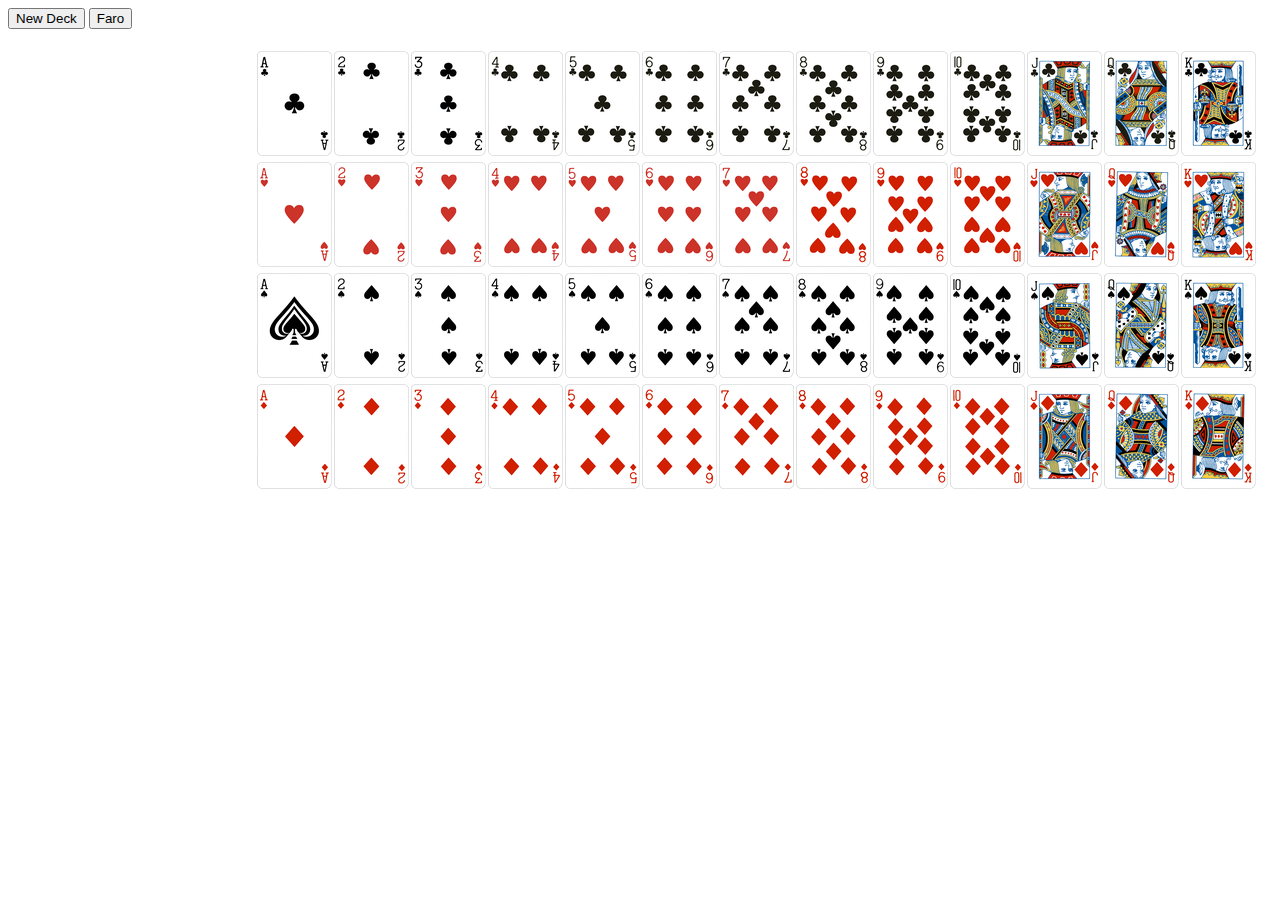
==== index.html @ 03f84516 "moved folder" ====
<!DOCTYPE html>
<html>
<head>
    <meta charset="UTF-8">
    <title>Deck Of Cards</title>
    <link rel="stylesheet" href="style.css"></link>
</head>
<body>
    <button onclick="buildDeck()">New Deck</button>
    <button onclick="faro(cardArray)">Faro</button>

    <table id="table"></table>
   
    <!-- <div class="grid">
    </div> -->

    <script src="cards.js"></script>
</body>
</html>
---- style.css ----
table {
    border-collapse: collapse;
    position: absolute;
    left: 20%;
    top: 50px;
}

td {
    cursor: pointer;
}
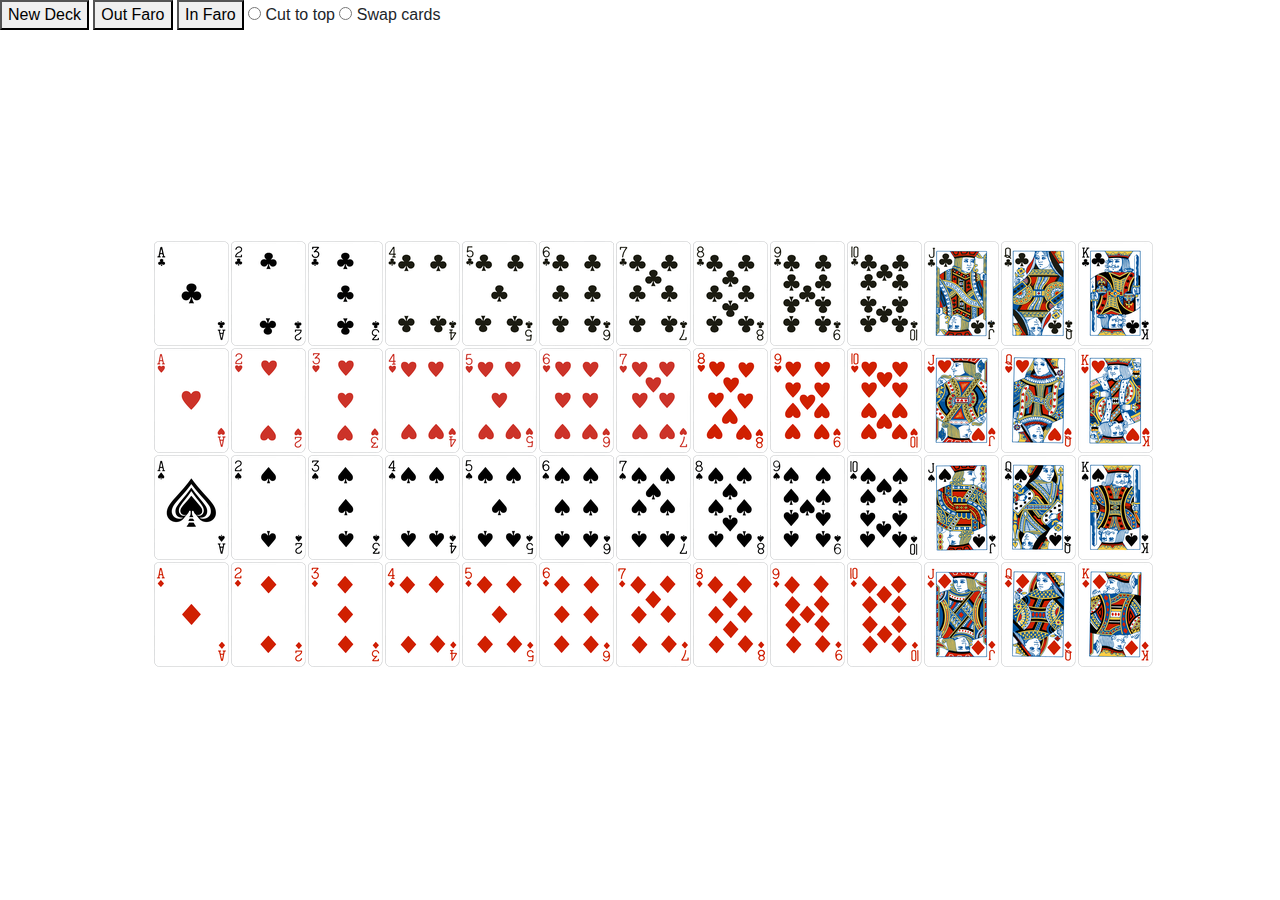
==== commit 6dad8451: "Added cuts" ====
--- a/index.html
+++ b/index.html
@@ -4,10 +4,18 @@
     <meta charset="UTF-8">
     <title>Deck Of Cards</title>
     <link rel="stylesheet" href="style.css"></link>
+    <link rel="stylesheet" href="https://stackpath.bootstrapcdn.com/bootstrap/4.5.2/css/bootstrap.min.css" integrity="sha384-JcKb8q3iqJ61gNV9KGb8thSsNjpSL0n8PARn9HuZOnIxN0hoP+VmmDGMN5t9UJ0Z" crossorigin="anonymous">
 </head>
 <body>
     <button onclick="buildDeck()">New Deck</button>
-    <button onclick="faro(cardArray)">Faro</button>
+    <!-- <button onclick="riffleShuffle()">Riffle Shuffle</button> -->
+    <button onclick="faroShuffle('out')">Out Faro</button>
+    <button onclick="faroShuffle('in')">In Faro</button>
+    
+    <input type="radio" id="cut" name="radio" value="cut">
+    <label for="cut">Cut to top</label>
+    <input type="radio" id="swap" name="radio" value="swap">
+    <label for="swap">Swap cards</label>
 
     <table id="table"></table>
    
@@ -15,5 +23,8 @@
     </div> -->
 
     <script src="cards.js"></script>
+    <script src="https://code.jquery.com/jquery-3.5.1.slim.min.js" integrity="sha384-DfXdz2htPH0lsSSs5nCTpuj/zy4C+OGpamoFVy38MVBnE+IbbVYUew+OrCXaRkfj" crossorigin="anonymous"></script>
+    <script src="https://cdn.jsdelivr.net/npm/popper.js@1.16.1/dist/umd/popper.min.js" integrity="sha384-9/reFTGAW83EW2RDu2S0VKaIzap3H66lZH81PoYlFhbGU+6BZp6G7niu735Sk7lN" crossorigin="anonymous"></script>
+    <script src="https://stackpath.bootstrapcdn.com/bootstrap/4.5.2/js/bootstrap.min.js" integrity="sha384-B4gt1jrGC7Jh4AgTPSdUtOBvfO8shuf57BaghqFfPlYxofvL8/KUEfYiJOMMV+rV" crossorigin="anonymous"></script>
 </body>
 </html>
--- a/style.css
+++ b/style.css
@@ -1,8 +1,17 @@
+/* button {
+    position: relative;
+    left: 50%;
+    margin-right: 605px;
+    top: 20%
+} */
+
 table {
-    border-collapse: collapse;
+    /* border-collapse: collapse; */
     position: absolute;
-    left: 20%;
-    top: 50px;
+    left: 50%;
+    margin-left: -487px;
+    top: 50%;
+    margin-top: -210px;
 }
 
 td {
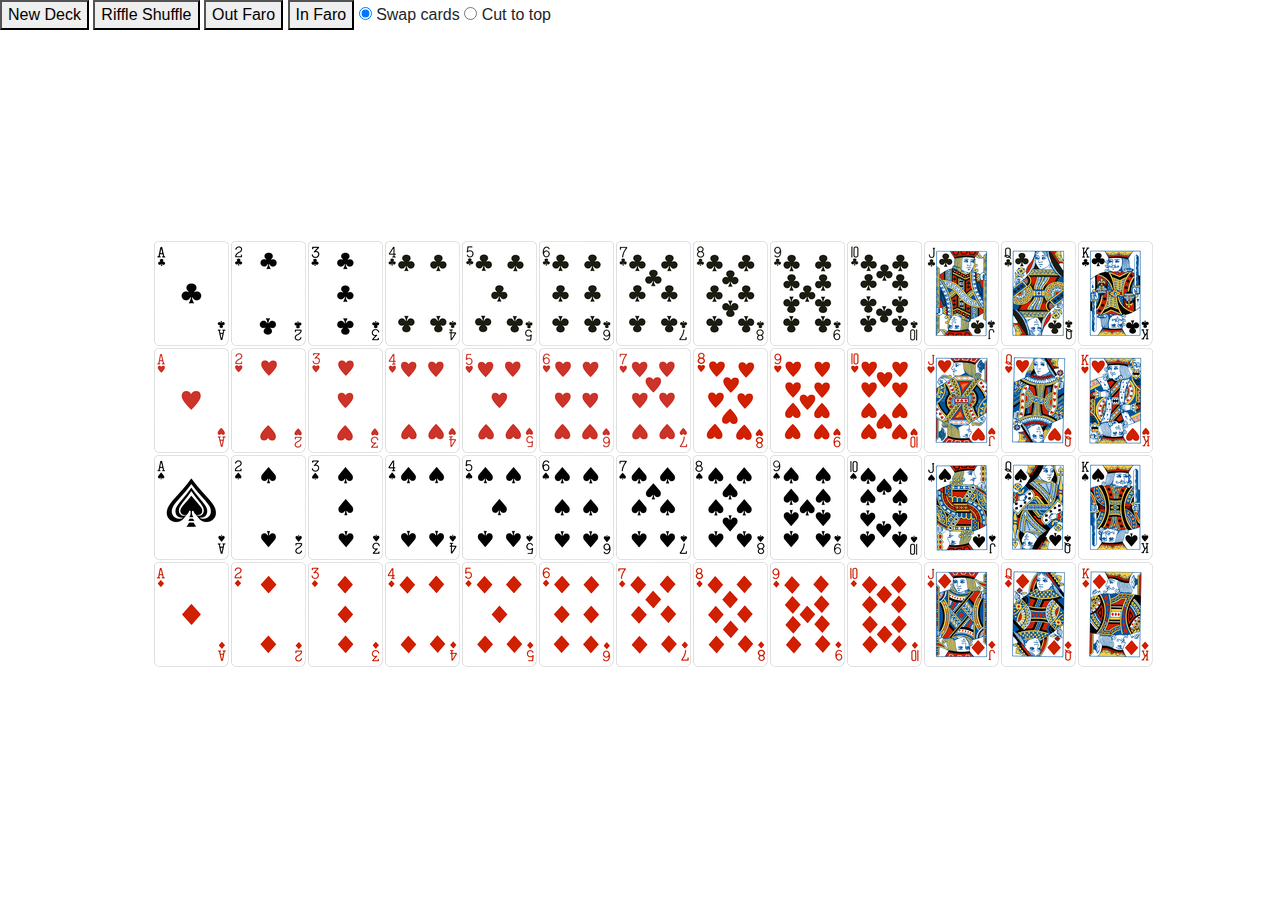
==== commit 1ecf5ba1: "Implemented Riffle Shuffle" ====
--- a/index.html
+++ b/index.html
@@ -8,14 +8,14 @@
 </head>
 <body>
     <button onclick="buildDeck()">New Deck</button>
-    <!-- <button onclick="riffleShuffle()">Riffle Shuffle</button> -->
+    <button onclick="riffleShuffle()">Riffle Shuffle</button>
     <button onclick="faroShuffle('out')">Out Faro</button>
     <button onclick="faroShuffle('in')">In Faro</button>
     
+    <input type="radio" id="swap" name="radio" value="swap" checked>
+    <label for="swap">Swap cards</label>
     <input type="radio" id="cut" name="radio" value="cut">
     <label for="cut">Cut to top</label>
-    <input type="radio" id="swap" name="radio" value="swap">
-    <label for="swap">Swap cards</label>
 
     <table id="table"></table>
    
